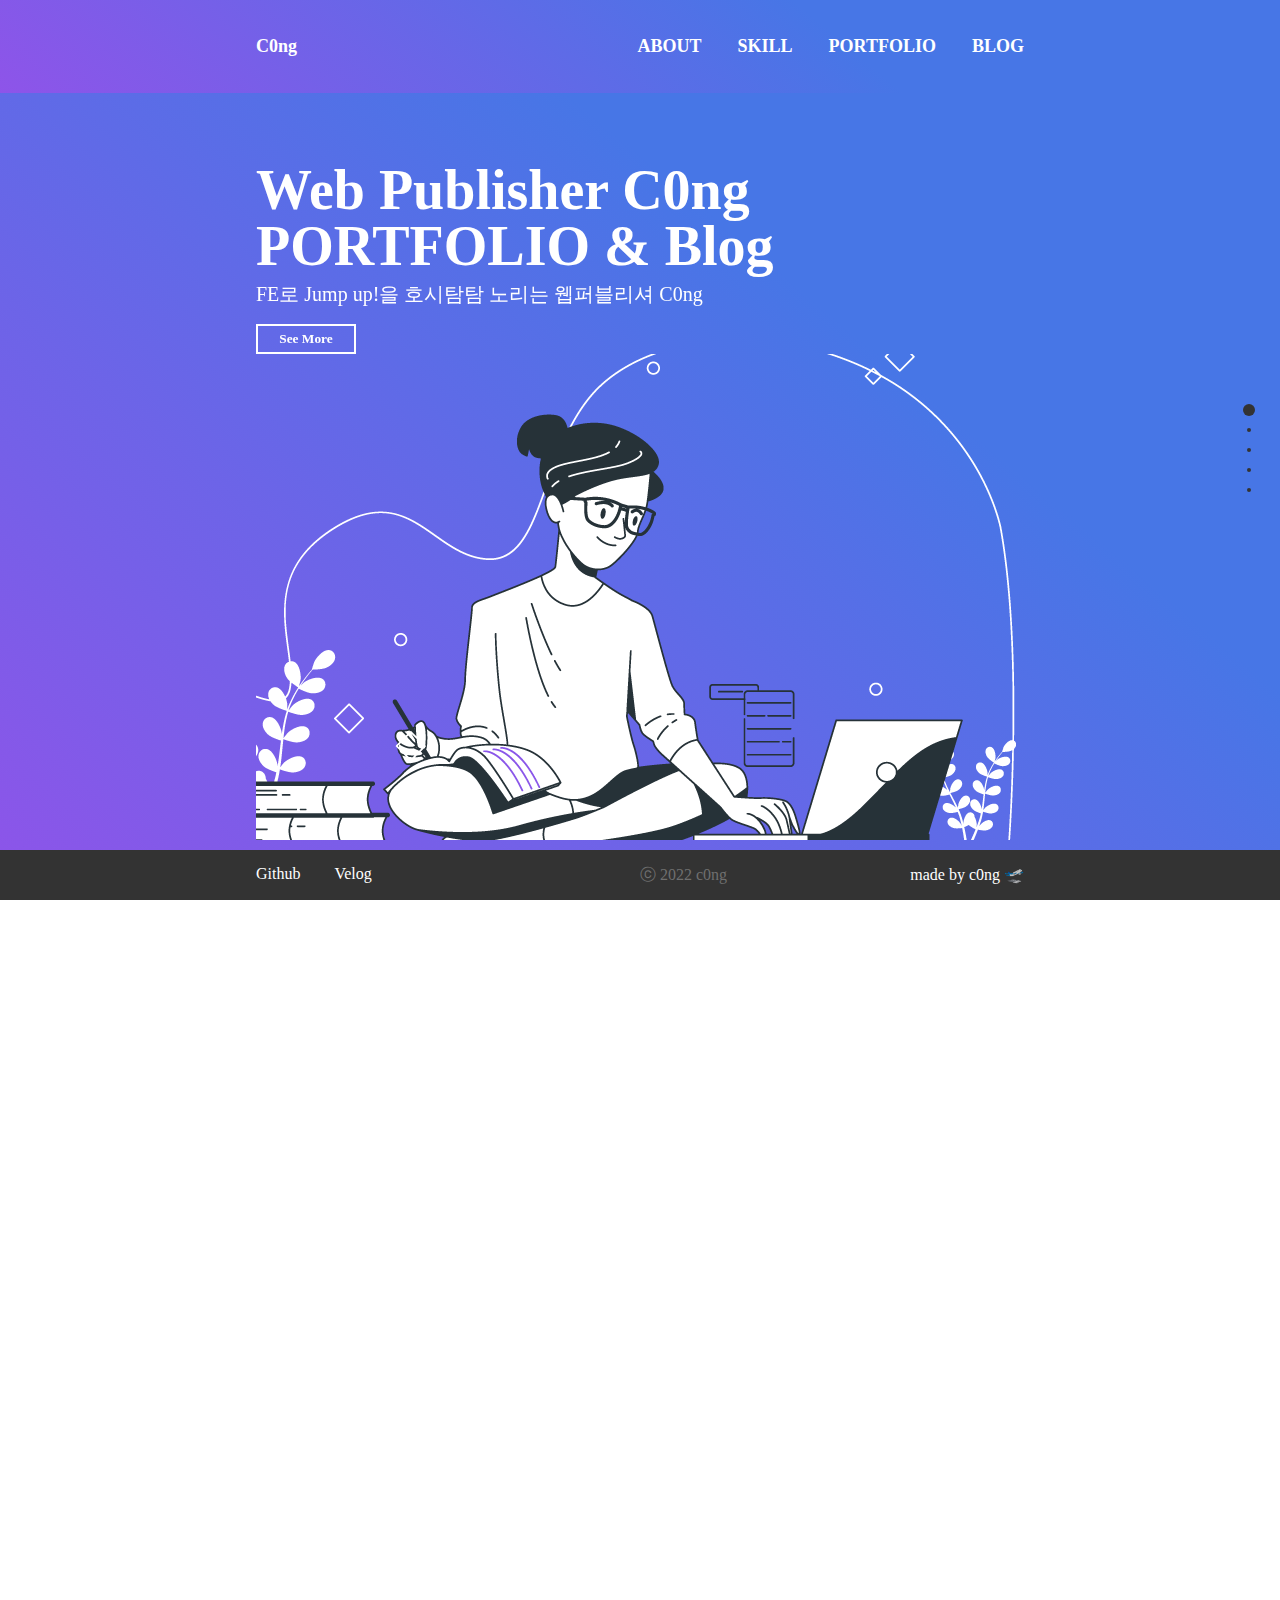
==== index.html @ 6111d9b9 "init commit" ====
<!DOCTYPE html>
<html lang="en">
<head>
    <meta charset="UTF-8">
    <meta http-equiv="X-UA-Compatible" content="IE=edge">
    <meta name="viewport" content="width=device-width, initial-scale=1.0">
    <link rel="stylesheet" type="text/css" href="css/main.css">
    <link rel="stylesheet" href="css/jquery.fullPage.css">
    <link href="http://fonts.cdnfonts.com/css/mont?styles=21818,21819" rel="stylesheet">
    <script src="https://kit.fontawesome.com/40fa621e9e.js" crossorigin="anonymous"></script>
    <script src="https://code.jquery.com/jquery-3.6.0.min.js" integrity="sha256-/xUj+3OJU5yExlq6GSYGSHk7tPXikynS7ogEvDej/m4=" crossorigin="anonymous"></script>
    <script src="js/jquery.fullPage.js"></script>
    <script src="js/script.js"></script>
    <title>c0ng garden🛫</title>
</head>
<body>
    <header>
        <nav>
            <div class="logo" data-anchor="section1"><a href="#section1">C0ng</a></div>
            <ul class="item">
                <li data-anchor="section2"><a href="#section2">ABOUT</a></li>
                <li data-anchor="section3"><a href="#section3">SKILL</a></li>
                <li data-anchor="section4"><a href="#section4">PORTFOLIO</a></li>
                <li data-anchor="section5"><a href="#section5">BLOG</a></li>
            </ul>
        </nav>
    </header>
    <main id="fullpage">
        <section class="section s1">
            <div class="section_size">
                <div class="intro">
                    <h1>Web Publisher C0ng<br>
                        PORTFOLIO & Blog
                    </h1>
                    <h3>FE로 Jump up!을 호시탐탐 노리는 웹퍼블리셔 C0ng</h3>
                </div>
                <button type="button">See More</button>
                <div class="main_img">
                </div>
            </div>
            
        </section>
        <section class="section s2">
            <h2>ABOUT ME</h2>
            <div class="section_size">
                <div class="about">
                    <img src="img/yina_about.png" alt="">
                    <div class="about_article">
                        <h3>반가워요 <sapn class="shaking">👋</sapn><br>
                            4년차 Web Publisher <br>
                            C0ng입니다 :)</h3>
                        <p>웹 표준을 기반으로 크로스 브라우징과 시멘틱 마크업에 원칙을 두며<br>
                            웹 문서화 코딩 작업과 검토 뿐만 아니라<br>
                            시각적인 퀄리티와 동적 표현을 즐기는,<br>
                            기획과 개발 사이, 중요한 커뮤니케이셔너로 일하고 있습니다.<br><br>
                            
                            이에 멈추지 않고,<br>
                            구성한 컴포넌트들이 직접 동작할 수 있는 FE에도 관심을 두고<br>
                            멈추지 않고 꾸준히 Running 중입니다💨</p>
                        <button class="button">이력서(링크) ></button>
                    </div>
                </div>
            </div>
        </section>
        <section class="section s3">
            <h2>SKILL</h2>
            <div class="section_size">
                <h3>제가 좋아하고<br>자신있는 일입니다.</h3>
                <div class="skill_detail">
                    <ul>
                        <li>
                            <strong>UI Development</strong>
                            <p>웹 퍼블리싱 HTML, CSS, JS을 다룹니다. <br>
                            유지보수를 고려한 코드 작성, 협업을 위한 가이드 제작 등 탄탄한 업무 프로세스를 지향합니다</p>
                        </li>
                        <li>
                            <strong>Markup</strong>
                            <p>웹 표준을 바탕으로 시멘틱 마크업을 바탕으로<br>구성 요소들의 정확한 의미를 해석하고 판단하여 그에 맞도록 구조화 합니다.</p>
                        </li>
                        <li>
                            <strong>Co-work</strong>
                            <p>기획자, 디자이너와 개발자를 이어주는 ‘다리’ 역할을 함으로써 <br>
                            구현 가능 여부를 판단하고 검토하여 협의합니다. </p>
                        </li>
                        <li>
                            <strong>Skills</strong>
                            <p>조금 더 유려한 코드를 그려내기 위해 꾸준히 달려나가는 중입니다. <br>
                                Javascript, Git, Figma 등 협업을 위해 공부중입니다!</p>
                        </li>
                    </ul>
                </div>
            </div>
        </section>
        <section class="section s4">
            <h2>PORTFOLIO</h2>
            <div class="section_size">
                <div class="portfolio_top">
                <div class="portfolio">
                        <div class="portfolio_img">
                            <img src="" alt="">
                        </div>
                        <strong>사이버가디언즈챌린지</STRONG>
                        <p>KITRI 사이버가디언즈챌린지 홈페이지 퍼블리싱</p>
                        <span class="portfolio_tag">퍼블리싱 100%</span>
                        <span class="portfolio_tag">모의해킹</span>
                        <span class="portfolio_tag">2년 연속</span>
                    </div>
                    <div class="portfolio">
                        <div class="portfolio_img">
                            <img src="" alt="">
                        </div>
                        <strong>Hacking on Lucy(가제)</STRONG>
                        <p>자사 교육 프로그램 퍼블리싱</p>
                        <span class="portfolio_tag">프로그램 기획</span>
                        <span class="portfolio_tag">퍼블리싱 100%</span>
                        <span class="portfolio_tag">반응형</span>
                    </div>
                    <div class="portfolio">
                        <div class="portfolio_img">
                            <img src="" alt="">
                        </div>
                        <strong>화이트해커경진대회</STRONG>
                        <p>현대오토에버 성장지원사업 퍼블리싱</p>
                        <span class="portfolio_tag">퍼블리싱 100%</span>
                        <span class="portfolio_tag">반응형</span>
                    </div>
                    <div class="portfolio">
                        <div class="portfolio_img">
                            <img src="" alt="">
                        </div>
                        <strong>항공인력양성사업</STRONG>
                        <p>항공인력양성사업 시스템 홈페이지 유지보수</p>
                        <span class="portfolio_tag">유지보수</span>
                    </div>
                </div>
                <div class="portfolio_top">
                    <div class="portfolio">
                    <div class="portfolio_img">
                        <img src="" alt="">
                    </div>
                    <strong>Hacking & security training System</STRONG>
                    <p>자사 교육 프로그램 퍼블리싱_2</p>
                    <span class="portfolio_tag">프로그램 기획</span>
                    <span class="portfolio_tag">퍼블리싱 100%</span>
                    <span class="portfolio_tag">반응형</span>
                    </div>
                    <div class="portfolio">
                        <div class="portfolio_img">
                            <img src="" alt="">
                        </div>
                        <strong>화이트햇 콘테스트</STRONG>
                        <p>국방부 화이트햇 콘테스트 퍼블리싱</p>
                        <span class="portfolio_tag">퍼블리싱 100%</span>
                        <span class="portfolio_tag">반응형</span>
                        <span class="portfolio_tag">모의해킹</span>
                    </div>
                    <div class="portfolio">
                        <div class="portfolio_img">
                            <img src="" alt="">
                        </div>
                        <strong>제 1회 폴사이버</STRONG>
                        <p>경찰청 폴사이버챌린지 퍼블리싱</p>
                        <span class="portfolio_tag">퍼블리싱 100%</span>
                        <span class="portfolio_tag">모의해킹</span>
                    </div>
                    <div class="portfolio">
                        <div class="portfolio_img">
                            <img src="" alt="">
                        </div>
                        <strong>리미떼두두</STRONG>
                        <p>아동복 리미떼두두 퍼블리싱</p>
                        <span class="portfolio_tag">퍼블리싱 100%</span>
                        <span class="portfolio_tag">반응형</span>
                    </div>
                </div>
            </div>
            
        </section>
        <section class="section s5">
            <h2>관심있게 봐주셔서 감사합니다:)</h2>
            <div class="section_size">
                <div class="s5_left">
                    <div class="s5_stack">
                        <img src="https://velog.velcdn.com/images/velog/profile/9aa07f66-5fcd-41f4-84f2-91d73afcec28/green%20favicon.png" alt="">
                        <strong>Velog</strong>
                        <p>퍼블리셔로서의 기술적 이야기 뿐만 아니라<br>
                            의식의 흐름대로 이런저런 다양한 이야기를 써 내려가고 있어요.
                        </p>
                    </div>
                    <div class="s5_stack">
                        <img src="https://cdn-icons-png.flaticon.com/512/25/25231.png" alt="">
                        <strong>Github</strong>
                        <p>Client 보안 서약으로 인한 그동안의 퍼블리싱 코드 업로드는 못하지만,<br>
                            개인적으로 뚝딱- 뚝딱- 만든 자료를 올리고 있어요;-)
                        </p>
                    </div>
                </div>
                <div class="s5_center"></div>
                <div class="s5_right">
                    <strong>그리고 저와 도란도란-</strong>
                    <p>이야기를 나누고 싶으시다면, 언제나 환영해요! <br>
                        joena0603@gmail.com
                    </p>
                    <img src="https://blog.kakaocdn.net/dn/bKkJov/btqCYFSYN1t/kcLPe9eRgO7WK7fyQKmPv0/img.jpg" alt="">
                </div>
            </div>
        </section>
    </main>
    <div id="footer">
        <div class="footer_size">
            <div class="sns">
                <a href="#">Github</a>
                <a href="#">Velog</a>
            </div>
            <div class="copyright">
                ⓒ 2022 c0ng
            </div>
            <div class="madeby">
                made by c0ng 🛫
            </div>
        </div>
    </div>
    <script src="js/script.js"></script>

</body>
</html>
---- css/main.css ----
*{margin: 0; padding: 0; box-sizing: border-box;}
@font-face {
    font-family: 'Pretendard-Regular';
    src: url('https://cdn.jsdelivr.net/gh/Project-Noonnu/noonfonts_2107@1.1/Pretendard-Regular.woff') format('woff');
    font-weight: 400;
    font-style: normal;
}

html, body{
    margin:0;
    padding:0;
    width: 100%;
    height: 100%;
}
/* nav start*/
header{
    position: fixed;
    left: 0;
    right: 0;
    top: 0;
    background: linear-gradient(220deg, #4776E6 35%, #8E54E9 100%);
    font-family: 'Mont';
    font-size: 18px;
    font-weight: 900;
    color: white;
    z-index: 100;
}
nav{
    max-width: 60%;
    margin: 0 auto;
    padding: 2.25rem 0;
    display: flex;
    justify-content: space-between;
}
nav .logo a{
    color: white;
    text-decoration: none;
}
nav ul{
    list-style: none;
    display: flex;
    margin: 0;
}
nav ul li a{
    padding-left: 2em;
    color:white;
    text-decoration: none;
}

/* section S1 article start */
.s1{
    background: linear-gradient(220deg, #4776E6 35%, #8E54E9 100%);
    height: 100%;
}

.s1 .section_size{
    max-width: 60%;
    margin: 8% auto 0 auto;
}
.s1 .section_size button{
    margin-top: 10px;
    background: transparent;
    border: 2px solid white;
    color: white;
    font-family: 'Mont';
    font-weight: 900;
    width: 100px;
    height: 30px;
    cursor: pointer;
}
.s1 .section_size .intro h1{
    font-family: 'Mont';
    font-size: 56px;
    color: white;
    line-height: 56px;
}
.s1 .section_size .intro h3{
    font-family: 'Pretendard-Regular';
    font-weight: 100;
    font-size:20px;
    line-height: 40px;
    color: white;
}
.s1 .section_size .main_img{
    background: url("../img/yina.png");
    background-repeat: no-repeat;
    background-position: right bottom;
    height: 54vh;
}

/* section S2 article start */
.s2 h2{
    position: absolute;
    top: 15vh;
    font-family: 'Mont';
    font-weight: 900;
    font-size: 96px;
    color: white;
    text-shadow: -1px 0 #404040, 0 1px #404040, 1px 0 #404040, 0 -1px #404040;
}
.s2 .section_size{
    max-width: 60%;
    margin: 0 auto;
    margin-top: 5%;
}
.s2 .section_size .about{
    display: flex;
    justify-content: center;

}
.s2 .section_size .about img{
    width: 170px;
    height: 170px;
    margin-right: 20px;
}

.s2 .section_size .about .about_article h3{
    font-family: 'Pretendard-Regular';
    font-size: 36px;
    color: #202020;
    line-height: 160%;
    margin-bottom: 20px;
}
.s2 .section_size .about .about_article .shaking{
    
}
.s2 .section_size .about .about_article p{
    font-family: 'Pretendard-Regular';
    font-size: 18px;
    color: #404040;
    line-height: 160%;
    margin-bottom: 20px;
}
.s2 .section_size .about .about_article .button{
    width: 100px;
    height: 30px;
    border: 1px solid black;
    background-color: white;
    font-family: 'Pretendard-Regular';
    cursor: pointer;
}
/* section S3 article start */
.s3{
    background-color: #f2f2f2;
}
.s3 h2{
    position: absolute;
    top: 15vh;
    font-family: 'Mont';
    font-weight: 900;
    font-size: 96px;
    color: #f2f2f2;
    text-shadow: -1px 0 #404040, 0 1px #404040, 1px 0 #404040, 0 -1px #404040;
}
.s3 .section_size{
    max-width: 60%;
    margin: 0 auto;
    display: flex;
    justify-content: center;
}
.s3 .section_size h3{
    font-family: 'Pretendard-Regular';
    font-size: 36px;
    font-weight: 100;
    text-align: right;
    line-height: 160%;
    margin-right: 80px;
}
.s3 .section_size .skill_detail .fa-check{
    font-size: 32px;
}
.s3 .section_size .skill_detail ul li{
    margin-bottom: 30px;
    list-style: none;
}
.s3 .section_size .skill_detail ul li:last-child{
    margin-bottom: 0;
}
.s3 .section_size .skill_detail ul li::before{
    content: "";
    width: 20px;
    height: 20px;
    background: url("../img/check.png");
    background-size: 15px 15px;
    background-repeat: no-repeat;
    background-position: center;
    display: inline-block;
}
.s3 .section_size .skill_detail ul li strong{
    font-family: 'Pretendard-Regular';
    font-size: 22px;
    color: #202020;
    line-height: 42px;
    padding-left: 5px;
}
.s3 .section_size .skill_detail ul li p{
    font-family: 'Pretendard-Regular';
    font-size: 15px;
    color: #404040;
    line-height: 24px;
    padding-left: 30px;
}
/* section S4 article start */
.s4{
    
}
.s4 h2{
    position: absolute;
    top: 15vh;
    font-family: 'Mont';
    font-weight: 900;
    font-size: 96px;
    color:white;
    text-shadow: -1px 0 #404040, 0 1px #404040, 1px 0 #404040, 0 -1px #404040;
}
.s4 .section_size{
    max-width: 60%;
    margin: 0 auto;
}
.s4 .section_size .portfolio_top{
    display: flex;
    justify-content: center;
    margin: 150px 0 60px 0;
}
.s4 .section_size .portfolio_top:last-child{
    margin: 0;
}
.s4 .section_size .portfolio{
    width: 250px;
    margin-right: auto;
}
.s4 .section_size .portfolio:nth-child(4n){
    margin-right: 0;
}
.s4 .section_size .portfolio .portfolio_img{
    border: 1px solid red;
    width: 97px;
    height: 97px;
    border-radius: 30px;
    margin-bottom: 15px;
}
.s4 .section_size .portfolio strong{
    font-family: 'Pretendard-Regular';
    font-size: 15px;
    line-height: 160%;
    color: #202020;
}
.s4 .section_size .portfolio p{
    font-family: 'Pretendard-Regular';
    font-size: 12px;
    line-height: 160%;
    color: #404040;
    margin-bottom: 5px;
}
.s4 .section_size .portfolio .portfolio_tag{
    display: inline-block;
    width: 77px;
    height: 22px;
    border-radius: 10px;
    border: 1px solid #404040;
    font-family: 'Pretendard-Regular';
    font-size: 10px;
    color: #404040;
    padding-top: 5px;
    text-align: center;
}

/* section S5 article start */
.s5{
    background-color: #f2f2f2;
}
.s5 h2{
    position: absolute;
    top: 15vh;
    font-family: 'Mont';
    font-weight: 900;
    font-size: 96px;
    color:#f2f2f2;
    text-shadow: -1px 0 #404040, 0 1px #404040, 1px 0 #404040, 0 -1px #404040;
}
.s5 .section_size{
    max-width: 60%;
    margin: 8% auto 0 auto;
    display: flex;
    justify-content: space-around;
}
.s5 .section_size .s5_left{
    margin-top:4%;
}
.s5 .section_size .s5_right{
    margin-top:6%;
}
.s5 .s5_stack{
    display: flex;
    flex-direction: column;
    margin-bottom: 10%;
}
.s5 .s5_stack:last-of-type{
    margin-bottom: 0;
}
.s5 .s5_stack img{
    width: 40px;
    margin-bottom: 10px;
}
.s5 .s5_stack strong{
    font-family: 'Pretendard-Regular';
    font-size: 22px;
    color: #202020;
    margin-bottom: 10px;
}
.s5 .s5_stack p{
    font-family: 'Pretendard-Regular';
    font-size: 15px;
    line-height: 24px;
    color: #404040;
}
.s5 .section_size .s5_center{
    border: 1px solid #a1a1a1;
    width: 1px;
    height: 405px;
}
.s5 .section_size .s5_right strong{
    font-family: 'Pretendard-Regular';
    font-size: 22px;
    color: #202020;
}
.s5 .section_size .s5_right p{
    font-family: 'Pretendard-Regular';
    font-size: 15px;
    line-height: 24px;
    color: #404040;
    margin-top: 20px;
}
.s5 .section_size .s5_right img{
    width: 328px;
    margin-top:20px;
}
/*footer*/
#footer{ 
    position:fixed;
    width: 100%;
    bottom: 0;
    background-color: #333;
    min-height: 50px;
    font-family: 'Pretendard-Regular';
    z-index:9;
}
#footer .footer_size{
    max-width: 60%;;
    margin: 0 auto;
    padding-top: 15px;
    display: flex;
    justify-content: space-between;
}
#footer .footer_size a{
    color: white;
    font-size: 16px;
    text-decoration: none;
    padding-right: 30px;
}
#footer .footer_size .copyright{
    position: absolute;
    left: 50%;
    color: #6f6f6f;
}
#footer .footer_size .madeby{
    color: white;
}
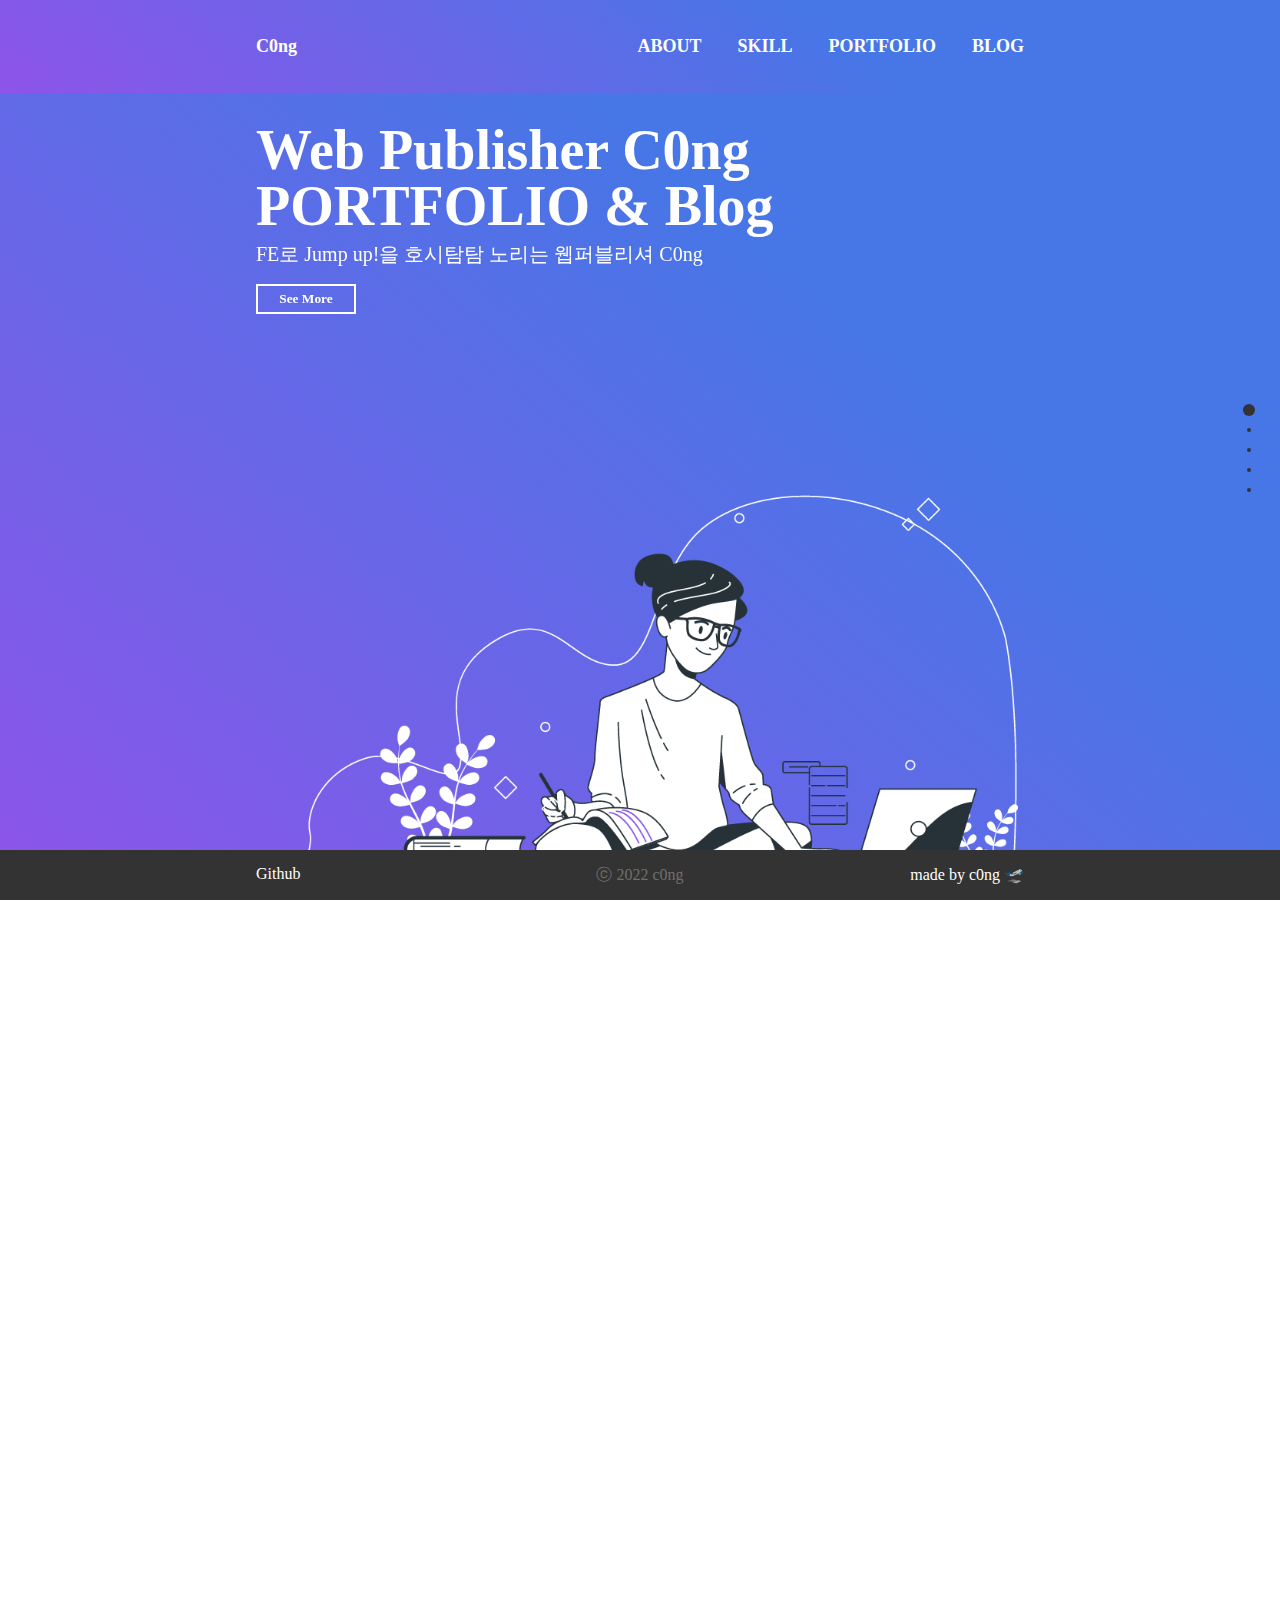
==== commit 311921fd: "1012 responsive and link" ====
--- a/index.html
+++ b/index.html
@@ -57,7 +57,7 @@
                             이에 멈추지 않고,<br>
                             구성한 컴포넌트들이 직접 동작할 수 있는 FE에도 관심을 두고<br>
                             멈추지 않고 꾸준히 Running 중입니다💨</p>
-                        <button class="button">이력서(링크) ></button>
+                        <a target="_blank" class="button" href="https://tan-card-dca.notion.site/C0ng-d0da267d77914c83940bc032b3cf4771">이력서(링크) ></a>
                     </div>
                 </div>
             </div>
@@ -96,8 +96,8 @@
             <div class="section_size">
                 <div class="portfolio_top">
                 <div class="portfolio">
-                        <div class="portfolio_img">
-                            <img src="" alt="">
+                    <div class="portfolio_img">
+                            <a href="https://github.com/joena94/cyberG" target="_blank"><img src="img/cgh.png" alt="" ></a>
                         </div>
                         <strong>사이버가디언즈챌린지</STRONG>
                         <p>KITRI 사이버가디언즈챌린지 홈페이지 퍼블리싱</p>
@@ -107,7 +107,7 @@
                     </div>
                     <div class="portfolio">
                         <div class="portfolio_img">
-                            <img src="" alt="">
+                            <a href="https://github.com/joena94/Hacking-0n-Lucy" target="_blank"><img src="img/lucy.png" alt=""></a>
                         </div>
                         <strong>Hacking on Lucy(가제)</STRONG>
                         <p>자사 교육 프로그램 퍼블리싱</p>
@@ -117,7 +117,7 @@
                     </div>
                     <div class="portfolio">
                         <div class="portfolio_img">
-                            <img src="" alt="">
+                            <a href="https://tan-card-dca.notion.site/4869e4fab7ba430e8b64b9e5c9bf32cd" target="_blank"><img src="img/hy_whitehacker.png" alt=""></a>
                         </div>
                         <strong>화이트해커경진대회</STRONG>
                         <p>현대오토에버 성장지원사업 퍼블리싱</p>
@@ -126,7 +126,7 @@
                     </div>
                     <div class="portfolio">
                         <div class="portfolio_img">
-                            <img src="" alt="">
+                            <a href="https://tan-card-dca.notion.site/5c44b6ffb33548dba4bb3401df8fbaae" target="_blank"><img src="img/sdf.png" alt=""></a>
                         </div>
                         <strong>항공인력양성사업</STRONG>
                         <p>항공인력양성사업 시스템 홈페이지 유지보수</p>
@@ -136,7 +136,7 @@
                 <div class="portfolio_top">
                     <div class="portfolio">
                     <div class="portfolio_img">
-                        <img src="" alt="">
+                        <a href="https://github.com/joena94/bp-traning-course" target="_blank"><img src="img/hc.png" alt=""></a>
                     </div>
                     <strong>Hacking & security training System</STRONG>
                     <p>자사 교육 프로그램 퍼블리싱_2</p>
@@ -146,7 +146,7 @@
                     </div>
                     <div class="portfolio">
                         <div class="portfolio_img">
-                            <img src="" alt="">
+                            <a href="https://github.com/joena94/WITHC0N" target="_blank"><img src="img/whitehat.png" alt=""></a>
                         </div>
                         <strong>화이트햇 콘테스트</STRONG>
                         <p>국방부 화이트햇 콘테스트 퍼블리싱</p>
@@ -156,14 +156,14 @@
                     </div>
                     <div class="portfolio">
                         <div class="portfolio_img">
-                            <img src="" alt="">
+                            <a href="https://github.com/joena94/1st-PCC" target="_blank"><img src="img/pcc.png" alt=""></a>
                         </div>
                         <strong>제 1회 폴사이버</STRONG>
                         <p>경찰청 폴사이버챌린지 퍼블리싱</p>
                         <span class="portfolio_tag">퍼블리싱 100%</span>
                         <span class="portfolio_tag">모의해킹</span>
                     </div>
-                    <div class="portfolio">
+                    <!-- <div class="portfolio">
                         <div class="portfolio_img">
                             <img src="" alt="">
                         </div>
@@ -171,7 +171,7 @@
                         <p>아동복 리미떼두두 퍼블리싱</p>
                         <span class="portfolio_tag">퍼블리싱 100%</span>
                         <span class="portfolio_tag">반응형</span>
-                    </div>
+                    </div> -->
                 </div>
             </div>
             
@@ -209,8 +209,8 @@
     <div id="footer">
         <div class="footer_size">
             <div class="sns">
-                <a href="#">Github</a>
-                <a href="#">Velog</a>
+                <a href="https://github.com/joena94" target="_blank">Github</a>
+                <!-- <a href="#">Velog</a> -->
             </div>
             <div class="copyright">
                 ⓒ 2022 c0ng
--- a/css/main.css
+++ b/css/main.css
@@ -46,6 +46,36 @@
     color:white;
     text-decoration: none;
 }
+@media screen and (min-width:320px) and (max-width:790px){
+    nav{
+        max-width: 60%;
+        margin: 0 auto;
+        padding: 2.25rem 0;
+        display: flex;
+        flex-direction: column;
+        justify-content: space-between;
+    }
+    nav .logo{
+        text-align: center;
+        margin-bottom: 20px;
+    }
+    nav .logo a{
+        color: white;
+        text-decoration: none;
+        font-size:1.8rem;
+    }
+    nav ul{
+        list-style: none;
+        display: flex;
+        margin: 0;
+        justify-content: center;
+    }
+    nav ul li a{
+    padding: 1em;
+    color:white;
+    text-decoration: none;
+    }
+}
 
 /* section S1 article start */
 .s1{
@@ -67,12 +97,18 @@
     width: 100px;
     height: 30px;
     cursor: pointer;
+    transition: 0.3s;
+}
+.s1 .section_size button:hover{
+    background-color: white;
+    color: #8E54E9;
 }
 .s1 .section_size .intro h1{
     font-family: 'Mont';
     font-size: 56px;
     color: white;
     line-height: 56px;
+    word-break:keep-all;
 }
 .s1 .section_size .intro h3{
     font-family: 'Pretendard-Regular';
@@ -80,12 +116,37 @@
     font-size:20px;
     line-height: 40px;
     color: white;
+    word-break:keep-all;
 }
 .s1 .section_size .main_img{
     background: url("../img/yina.png");
     background-repeat: no-repeat;
     background-position: right bottom;
-    height: 54vh;
+    background-size: contain;
+    height: 63vh;
+}
+
+@media screen and (min-width:320px) and (max-width:1024px){
+    .s1 .section_size{
+        max-width: 60%;
+        margin: -30% auto 0 auto;
+    }
+    .s1 .section_size .main_img{
+        background: url("../img/yina.png");
+        background-repeat: no-repeat;
+        background-position: right bottom;
+        background-size: contain;
+        position: absolute;
+        width: 100%;
+        bottom: 0;
+        left: -20px;
+    }
+    .s1 .section_size .intro h1{
+        font-family: 'Mont';
+        font-size: 3rem;
+        color: white;
+        line-height: 56px;
+    }
 }
 
 /* section S2 article start */
@@ -121,9 +182,7 @@
     line-height: 160%;
     margin-bottom: 20px;
 }
-.s2 .section_size .about .about_article .shaking{
-    
-}
+
 .s2 .section_size .about .about_article p{
     font-family: 'Pretendard-Regular';
     font-size: 18px;
@@ -132,13 +191,114 @@
     margin-bottom: 20px;
 }
 .s2 .section_size .about .about_article .button{
-    width: 100px;
-    height: 30px;
+    padding: 7px 15px;
     border: 1px solid black;
+    color: black;
+    text-decoration: none;
     background-color: white;
     font-family: 'Pretendard-Regular';
-    cursor: pointer;
-}
+}
+@media screen and (min-width:790px) and (max-width:1100px){
+    .s2 h2{
+        position: absolute;
+        top: 18vh;
+        font-family: 'Mont';
+        font-weight: 900;
+        font-size: 4rem;
+        color: white;
+        text-shadow: -1px 0 #404040, 0 1px #404040, 1px 0 #404040, 0 -1px #404040;
+    }
+    .s2 .section_size{
+        max-width: 60%;
+        margin: 0 auto;
+        margin-top: 5%;
+    }
+    .s2 .section_size .about img{
+        width: 170px;
+        height: 170px;
+        margin-right: -25px;
+    }
+    .s2 .section_size .about{
+        display: flex;
+        justify-content: center;
+        flex-direction: column;
+        align-items: flex-end;
+        text-align: right;
+    }
+}
+@media screen and (min-width:500px) and (max-width:789px){
+    .s2 h2{
+        position: absolute;
+        top: 18vh;
+        font-family: 'Mont';
+        font-weight: 900;
+        font-size: 4rem;
+        color: white;
+        text-shadow: -1px 0 #404040, 0 1px #404040, 1px 0 #404040, 0 -1px #404040;
+    }
+    .s2 .section_size{
+        max-width: 80%;
+        margin: 0 auto;
+        margin-top: 20%;
+    }
+    .s2 .section_size .about img{
+        width: 170px;
+        height: 170px;
+        margin-right: -25px;
+    }
+    .s2 .section_size .about{
+        display: flex;
+        justify-content: center;
+        flex-direction: column;
+        align-items: flex-end;
+        text-align: right;
+    }
+}
+@media screen and (min-width:320px) and (max-width:499px){
+    .s2 h2{
+        position: absolute;
+        top: 18vh;
+        font-family: 'Mont';
+        font-weight: 900;
+        font-size: 4rem;
+        color: white;
+        text-shadow: -1px 0 #404040, 0 1px #404040, 1px 0 #404040, 0 -1px #404040;
+    }
+    .s2 .section_size{
+        max-width: 80%;
+        margin: 0 auto;
+        margin-top: 35%;
+    }
+    .s2 .section_size .about img{
+        width: 85px;
+        height: 85px;
+        margin-right: -25px;
+    }
+    .s2 .section_size .about{
+        display: flex;
+        justify-content: center;
+        flex-direction: column;
+        align-items: center;
+        text-align: right;
+        word-break: keep-all;
+    }
+    .s2 .section_size .about .about_article h3{
+        font-family: 'Pretendard-Regular';
+        font-size: 2rem;
+        color: #202020;
+        line-height: 2.5rem;
+        margin-bottom: 20px;
+    }
+    
+    .s2 .section_size .about .about_article p{
+        font-family: 'Pretendard-Regular';
+        font-size: 1rem;
+        color: #404040;
+        line-height: 160%;
+        margin-bottom: 20px;
+    }
+}
+
 /* section S3 article start */
 .s3{
     background-color: #f2f2f2;
@@ -200,6 +360,86 @@
     line-height: 24px;
     padding-left: 30px;
 }
+@media screen and (min-width:790px) and (max-width:1100px){
+    .s3 h2{
+        position: absolute;
+        top: 18vh;
+        font-family: 'Mont';
+        font-weight: 900;
+        font-size: 4rem;
+        color: white;
+        text-shadow: -1px 0 #404040, 0 1px #404040, 1px 0 #404040, 0 -1px #404040;
+    }
+    .s3 .section_size{
+        max-width: 60%;
+        margin: 0 auto;
+        margin-top: 5%;
+    }
+
+}
+@media screen and (min-width:601px) and (max-width:789px){
+    .s3 h2{
+        position: absolute;
+        top: 18vh;
+        font-family: 'Mont';
+        font-weight: 900;
+        font-size: 4rem;
+        color: white;
+        text-shadow: -1px 0 #404040, 0 1px #404040, 1px 0 #404040, 0 -1px #404040;
+        word-break: keep-all;
+    }
+    .s3 .section_size{
+        max-width: 80%;
+        margin: 0 auto;
+        margin-top: 20%;
+    }
+
+}
+@media screen and (min-width:320px) and (max-width:600px){
+    .s3 h2{
+        position: absolute;
+        top: 18vh;
+        font-family: 'Mont';
+        font-weight: 900;
+        font-size: 4rem;
+        color: white;
+        text-shadow: -1px 0 #404040, 0 1px #404040, 1px 0 #404040, 0 -1px #404040;
+        word-break: keep-all;
+    }
+    .s3 .section_size{
+        max-width: 80%;
+        margin: 35% auto 0 auto;
+        display: flex;
+        flex-direction: column;
+        justify-content: center;
+    }
+    .s3 .section_size h3{
+        font-family: 'Pretendard-Regular';
+        font-size: 1.5rem;
+        font-weight: 100;
+        line-height: 160%;
+        text-align: left;
+        margin-bottom: 10px;
+    }
+    .s3 .section_size .skill_detail ul li strong{
+        font-family: 'Pretendard-Regular';
+        font-size: 1rem;
+        color: #202020;
+        line-height: 42px;
+        padding-left: 5px;
+    }
+    .s3 .section_size .skill_detail ul li p{
+        font-family: 'Pretendard-Regular';
+        font-size: 0.8rem;
+        color: #404040;
+        line-height: 24px;
+        padding-left: 30px;
+    }
+    .s3 .section_size .skill_detail ul li{
+        margin-bottom: 0px;
+        list-style: none;
+    }
+}
 /* section S4 article start */
 .s4{
     
@@ -232,12 +472,13 @@
 .s4 .section_size .portfolio:nth-child(4n){
     margin-right: 0;
 }
-.s4 .section_size .portfolio .portfolio_img{
-    border: 1px solid red;
+
+.s4 .section_size .portfolio .portfolio_img img{
     width: 97px;
     height: 97px;
     border-radius: 30px;
     margin-bottom: 15px;
+    box-shadow:0px 0px 10px rgb(155, 155, 155, 0.5);
 }
 .s4 .section_size .portfolio strong{
     font-family: 'Pretendard-Regular';
@@ -263,6 +504,65 @@
     color: #404040;
     padding-top: 5px;
     text-align: center;
+}
+@media screen and (min-width:790px) and (max-width:1100px){
+    .s4 h2{
+        position: absolute;
+        top: 18vh;
+        font-family: 'Mont';
+        font-weight: 900;
+        font-size: 4rem;
+        color: white;
+        text-shadow: -1px 0 #404040, 0 1px #404040, 1px 0 #404040, 0 -1px #404040;
+    }
+    .s4 .section_size{
+        max-width: 60%;
+        margin: 0 auto;
+        margin-top: 5%;
+    }
+
+}
+@media screen and (min-width:601px) and (max-width:789px){
+    .s4 h2{
+        position: absolute;
+        top: 18vh;
+        font-family: 'Mont';
+        font-weight: 900;
+        font-size: 4rem;
+        color: white;
+        text-shadow: -1px 0 #404040, 0 1px #404040, 1px 0 #404040, 0 -1px #404040;
+        word-break: keep-all;
+    }
+    .s4 .section_size{
+        max-width: 80%;
+        margin: 0 auto;
+        margin-top: 20%;
+    }
+
+}
+@media screen and (min-width:320px) and (max-width:600px){
+    .s4 h2{
+        position: absolute;
+        top: 18vh;
+        font-family: 'Mont';
+        font-weight: 900;
+        font-size: 4rem;
+        color: white;
+        text-shadow: -1px 0 #404040, 0 1px #404040, 1px 0 #404040, 0 -1px #404040;
+        word-break: keep-all;
+    }
+    .s4 .section_size{
+        max-width:95%;
+        margin: 25% auto 0 auto;
+        display: flex;
+        flex-direction: column;
+        justify-content: center;
+    }   
+    .s4 .section_size .portfolio_top{
+        display: flex;
+        justify-content: center;
+        margin: 80px 0 20px 0;
+    }
 }
 
 /* section S5 article start */
@@ -335,6 +635,103 @@
     width: 328px;
     margin-top:20px;
 }
+@media screen and (min-width:900px) and (max-width:1350px){
+    .s5 h2{
+        position: absolute;
+        top: 18vh;
+        font-family: 'Mont';
+        font-weight: 900;
+        font-size: 4rem;
+        color: #f2f2f2;
+        text-shadow: -1px 0 #404040, 0 1px #404040, 1px 0 #404040, 0 -1px #404040;
+        word-break: keep-all;
+    }
+    .s5 .section_size{
+        max-width: 95%;
+        margin: 0 auto;
+        margin-top: 5%;
+    }
+
+}
+@media screen and (min-width:789px) and (max-width:899px){
+    .s5 h2{
+        position: absolute;
+        top: 12vh;
+        font-family: 'Mont';
+        font-weight: 900;
+        font-size: 4rem;
+        color: #f2f2f2;
+        text-shadow: -1px 0 #404040, 0 1px #404040, 1px 0 #404040, 0 -1px #404040;
+        word-break: keep-all;
+    }
+    .s5 .section_size{
+        max-width: 80%;
+        margin: 0 auto;
+        margin-top: 30%;
+        display: flex;
+        flex-direction: column;
+    }
+    .s5 .section_size .s5_center{
+        display: none;
+    }
+    .s5 .s5_stack{
+        display: flex;
+        flex-direction: column;
+        margin-bottom: 5%;
+    }
+    .s5 .section_size .s5_left{
+        margin-top:0%;
+    }
+}
+@media screen and (min-width:320px) and (max-width:788px){
+    .s5 h2{
+        position: absolute;
+        top: 17vh;
+        font-family: 'Mont';
+        font-weight: 900;
+        font-size: 3rem;
+        color: #f2f2f2;
+        text-shadow: -1px 0 #404040, 0 1px #404040, 1px 0 #404040, 0 -1px #404040;
+        word-break: keep-all;
+    }
+    .s5 .section_size{
+        max-width: 95%;
+        margin: 0 auto;
+        margin-top: 30%;
+        display: flex;
+        flex-direction: column;
+    }
+    .s5 .section_size .s5_center{
+        display: none;
+    }
+    .s5 .s5_stack{
+        display: flex;
+        flex-direction: column;
+        margin-bottom: 5%;
+    }
+    .s5 .section_size .s5_left{
+        margin-top:0%;
+    }
+}
+@media screen and (min-width:320px) and (max-width:660px){
+    .s5 h2{
+        position: absolute;
+        top: 18vh;
+        font-family: 'Mont';
+        font-weight: 900;
+        font-size: 2rem;
+        color: #f2f2f2;
+        text-shadow: -1px 0 #404040, 0 1px #404040, 1px 0 #404040, 0 -1px #404040;
+        word-break: keep-all;
+    }
+    .s5 .section_size{
+        max-width:95%;
+        margin: 50% auto 0 auto;
+        display: flex;
+        flex-direction: column;
+        justify-content: center;
+    }   
+}
 /*footer*/
 #footer{ 
     position:fixed;
@@ -361,8 +758,24 @@
 #footer .footer_size .copyright{
     position: absolute;
     left: 50%;
+    transform: translateX(-50%);
     color: #6f6f6f;
 }
 #footer .footer_size .madeby{
     color: white;
+}
+@media screen and (min-width:320px) and (max-width:790px){
+    #footer .footer_size{
+        max-width: 95%;;
+        margin: 0 auto;
+        padding-top: 15px;
+        display: flex;
+        justify-content: space-between;
+    }
+    #footer .footer_size .copyright{
+        position: absolute;
+        left: 50%;
+        transform: translateX(-50%);
+        color: #6f6f6f;
+    }
 }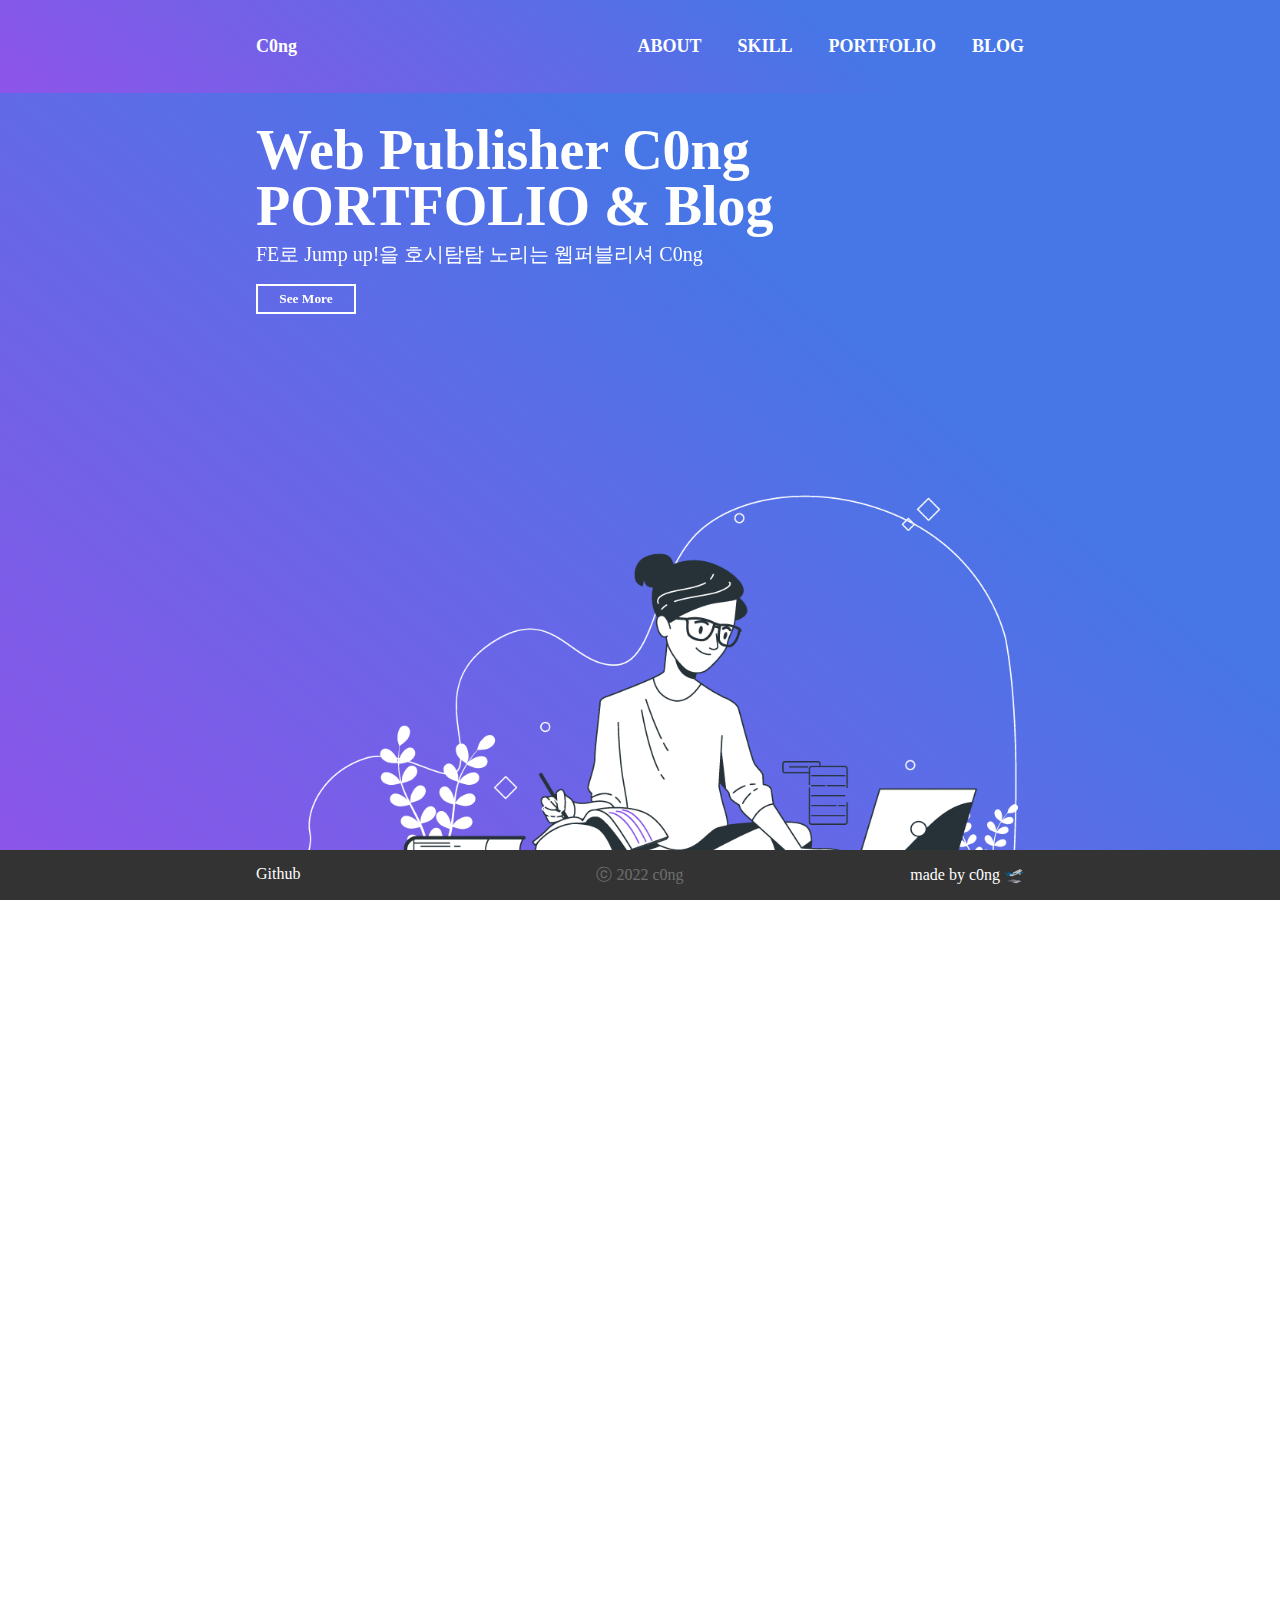
==== commit 22cfb31f: "1012 edit html and css, remove navigation" ====
--- a/index.html
+++ b/index.html
@@ -47,7 +47,7 @@
                     <img src="img/yina_about.png" alt="">
                     <div class="about_article">
                         <h3>반가워요 <sapn class="shaking">👋</sapn><br>
-                            4년차 Web Publisher <br>
+                            6년차 Web Publisher <br>
                             C0ng입니다 :)</h3>
                         <p>웹 표준을 기반으로 크로스 브라우징과 시멘틱 마크업에 원칙을 두며<br>
                             웹 문서화 코딩 작업과 검토 뿐만 아니라<br>
--- a/css/main.css
+++ b/css/main.css
@@ -50,19 +50,19 @@
     nav{
         max-width: 60%;
         margin: 0 auto;
-        padding: 2.25rem 0;
+        padding: 0.8rem 0;
         display: flex;
         flex-direction: column;
         justify-content: space-between;
     }
     nav .logo{
         text-align: center;
-        margin-bottom: 20px;
+        margin-bottom: 10px;
     }
     nav .logo a{
         color: white;
         text-decoration: none;
-        font-size:1.8rem;
+        font-size:1rem;
     }
     nav ul{
         list-style: none;
@@ -71,9 +71,10 @@
         justify-content: center;
     }
     nav ul li a{
-    padding: 1em;
+    padding: 0.6rem;
     color:white;
     text-decoration: none;
+    font-size: 0.8rem;
     }
 }
 
@@ -256,6 +257,7 @@
 }
 @media screen and (min-width:320px) and (max-width:499px){
     .s2 h2{
+        display: none;
         position: absolute;
         top: 18vh;
         font-family: 'Mont';
@@ -267,7 +269,7 @@
     .s2 .section_size{
         max-width: 80%;
         margin: 0 auto;
-        margin-top: 35%;
+        margin-top: 6vh;
     }
     .s2 .section_size .about img{
         width: 85px;
@@ -367,7 +369,7 @@
         font-family: 'Mont';
         font-weight: 900;
         font-size: 4rem;
-        color: white;
+        color: #f2f2f2;
         text-shadow: -1px 0 #404040, 0 1px #404040, 1px 0 #404040, 0 -1px #404040;
     }
     .s3 .section_size{
@@ -384,7 +386,7 @@
         font-family: 'Mont';
         font-weight: 900;
         font-size: 4rem;
-        color: white;
+        color: #f2f2f2;
         text-shadow: -1px 0 #404040, 0 1px #404040, 1px 0 #404040, 0 -1px #404040;
         word-break: keep-all;
     }
@@ -397,18 +399,19 @@
 }
 @media screen and (min-width:320px) and (max-width:600px){
     .s3 h2{
-        position: absolute;
-        top: 18vh;
-        font-family: 'Mont';
-        font-weight: 900;
-        font-size: 4rem;
-        color: white;
+        display: none;
+        position: absolute;
+        top: 18vh;
+        font-family: 'Mont';
+        font-weight: 900;
+        font-size: 4rem;
+        color: #f2f2f2;
         text-shadow: -1px 0 #404040, 0 1px #404040, 1px 0 #404040, 0 -1px #404040;
         word-break: keep-all;
     }
     .s3 .section_size{
         max-width: 80%;
-        margin: 35% auto 0 auto;
+        margin: 6vh auto 0 auto;
         display: flex;
         flex-direction: column;
         justify-content: center;
@@ -441,9 +444,7 @@
     }
 }
 /* section S4 article start */
-.s4{
-    
-}
+
 .s4 h2{
     position: absolute;
     top: 15vh;
@@ -542,6 +543,7 @@
 }
 @media screen and (min-width:320px) and (max-width:600px){
     .s4 h2{
+        display: none;
         position: absolute;
         top: 18vh;
         font-family: 'Mont';
@@ -553,7 +555,7 @@
     }
     .s4 .section_size{
         max-width:95%;
-        margin: 25% auto 0 auto;
+        margin: 0 auto;
         display: flex;
         flex-direction: column;
         justify-content: center;
@@ -685,6 +687,7 @@
 }
 @media screen and (min-width:320px) and (max-width:788px){
     .s5 h2{
+        display: none;
         position: absolute;
         top: 17vh;
         font-family: 'Mont';
@@ -726,7 +729,7 @@
     }
     .s5 .section_size{
         max-width:95%;
-        margin: 50% auto 0 auto;
+        margin: 7vh auto 0 auto;
         display: flex;
         flex-direction: column;
         justify-content: center;
